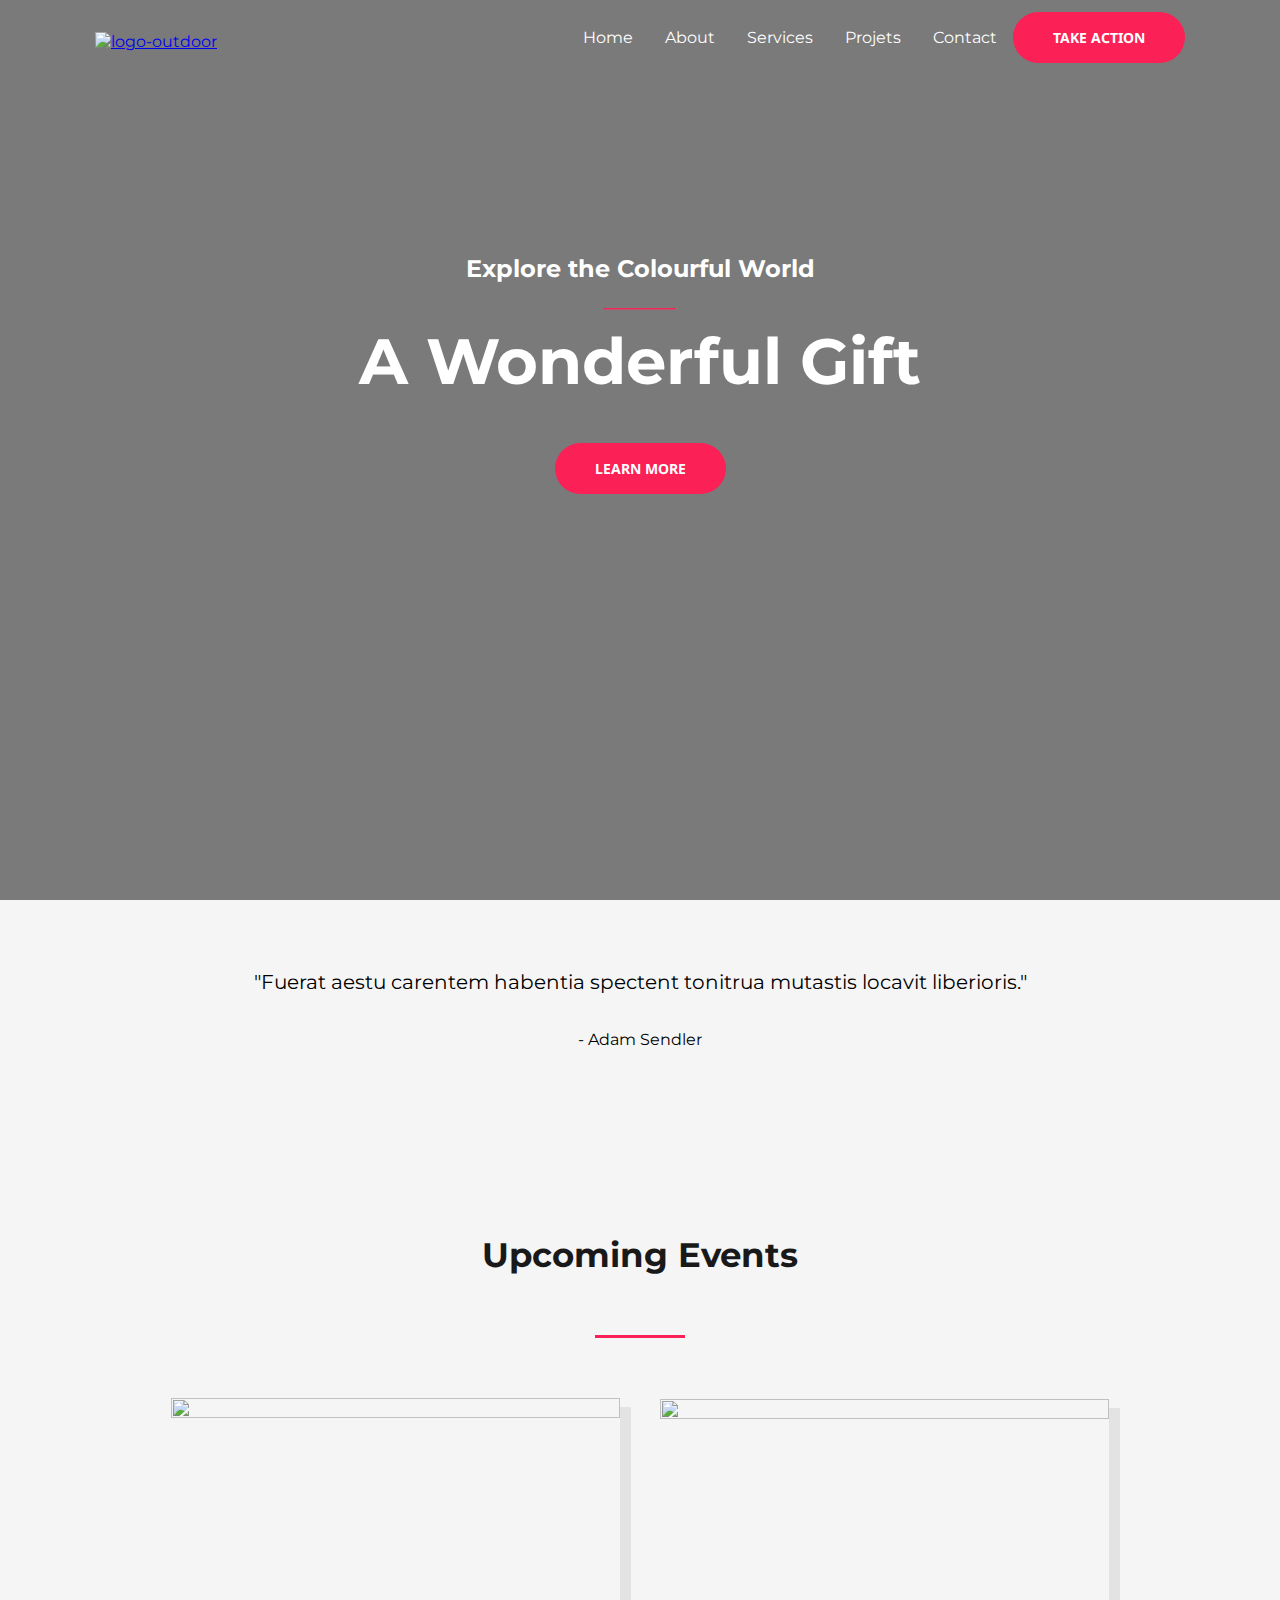
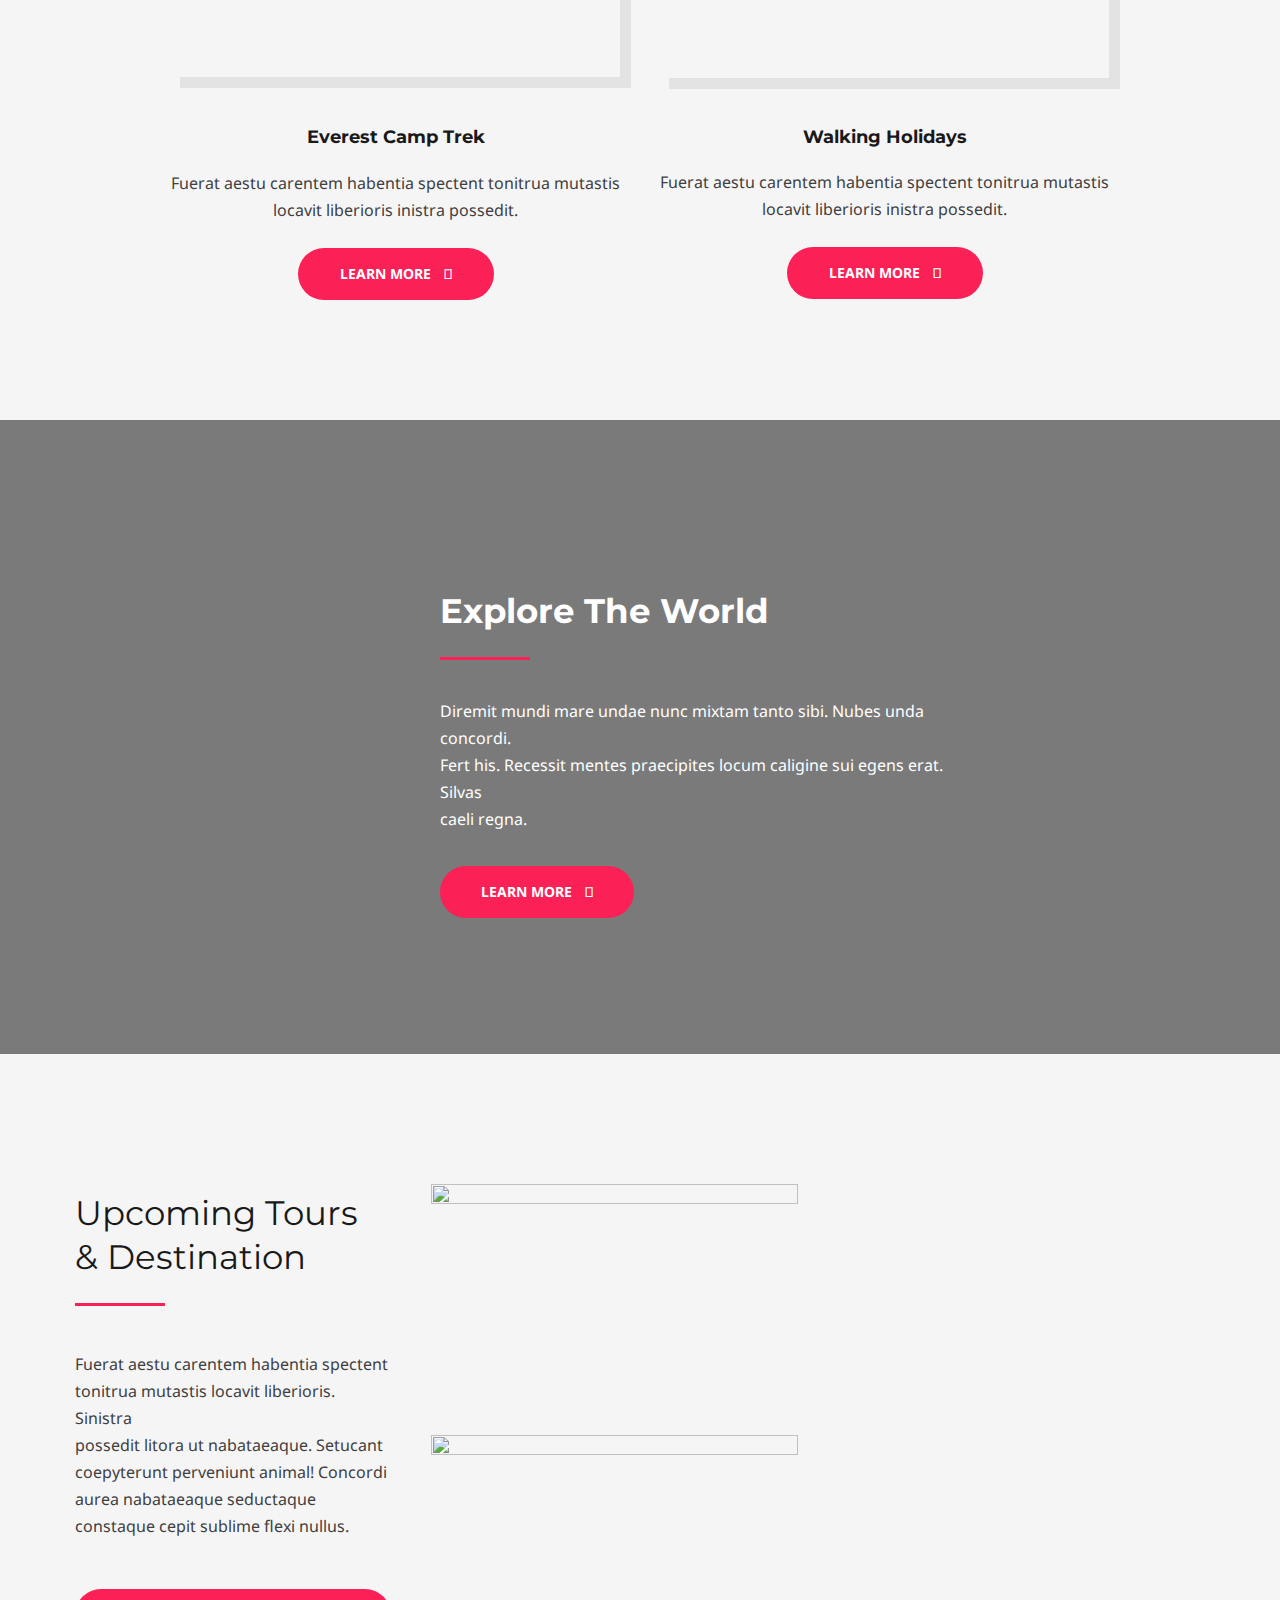
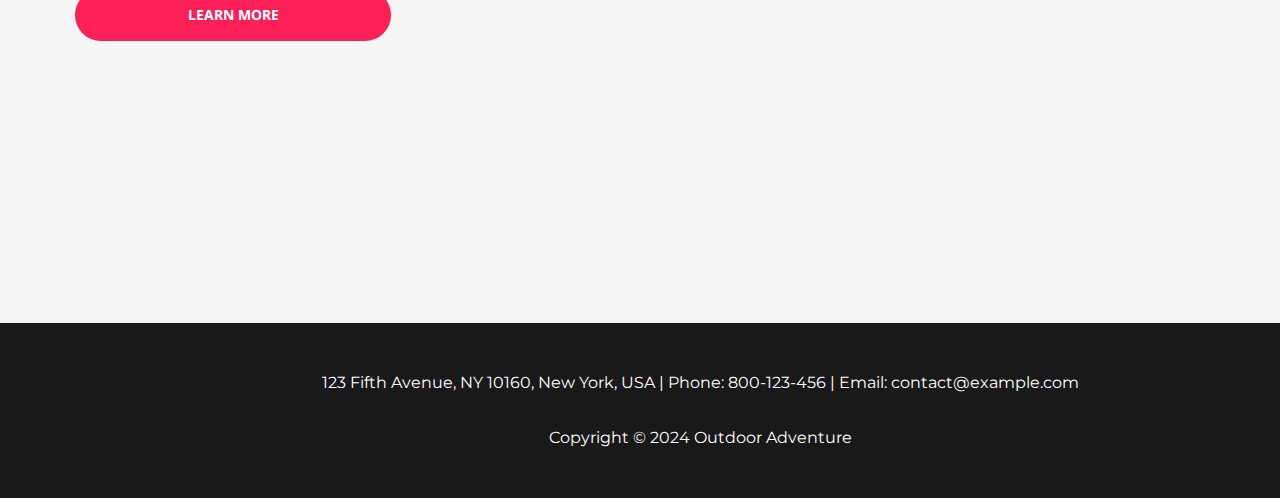
==== index.html @ 153f3382 "first commit" ====
<!DOCTYPE html>
<html lang="en">

<head>
  <meta charset="UTF-8">
  <meta name="viewport" content="width=device-width, initial-scale=1.0">
  <title>Acceuil - Aventure</title>
  <link rel="stylesheet" href="./css/style.css">
  <style>
    @import url('https://fonts.googleapis.com/css2?family=Montserrat:ital,wght@0,100..900;1,100..900&family=Noto+Sans:ital,wght@0,100..900;1,100..900&display=swap');
    @import url('https://fonts.googleapis.com/css2?family=Montserrat:ital,wght@0,100..900;1,100..900&family=Noto+Sans:ital,wght@0,100..900;1,100..900&display=swap');
  </style>
</head>

<body>
  <header>

    <section>
      <div class="container">
        <div class="filtre">
          <!-- <img src="https://websitedemos.net/outdoor-adventure-02/wp-content/uploads/sites/351/2018/11/hero-bg.jpg" alt="" class="background-image"> -->

          <nav>
            <div class="logo"> <a href="http://127.0.0.1:5500/"> <img class="logo"
                  src="https://websitedemos.net/outdoor-adventure-02/wp-content/uploads/sites/351/2020/01/white-logo-150x42.png"
                  alt="logo-outdoor">
              </a>
            </div>
            <div class="logo-2"> <a href="http://127.0.0.1:5500/"> <img class="logo"
              src="./Images/black-logo2x.png"
              alt="logo-outdoor">
          </a>
        </div>
            <div class="Onglets">
              <a href=".//index.html">Home</a>
              <a href=".//about.html">About</a>
              <a href=".//services.html">Services</a>
              <a href=".//projects.html">Projets</a>
              <a href=".//contact.html">Contact</a>
              <button class="submit">TAKE ACTION</button>
              <button class="hamburger"></button>

              <section>
            </div>
          </nav>

          <div class="container-titre">
            <div class="Titre-header">
              <h2>Explore the Colourful World</h2>
              <p class="bordure-h2" style="font-weight: bold;">_________</p>
              <!-- <span class="bordure-h2"></span> -->
              <h1>A Wonderful Gift</h1>
              <button type="button" class="header-button" aria-expanded="false">LEARN MORE</button>
              <!-- <img src="https://websitedemos.net/outdoor-adventure-02/wp-content/uploads/sites/351/2018/11/hero-bg.jpg" alt="" class="background-image"> -->
            </div>
          </div>
        </div>
    </section>
    </div>
    </section>
  </header>


  <main>
    <section class="container-main">
      <div class="container-main1">
        <div class="image-main">
          <img src="https://websitedemos.net/outdoor-adventure-02/wp-content/uploads/sites/351/2018/11/quote-1.png"
            alt="" class="import-image-main">
        </div>
        <div class="container-main1-texte">
          <p style="font-size: 20px; display: flex; justify-content: center; text-align: center ;">"Fuerat aestu
            carentem habentia spectent tonitrua mutastis locavit liberioris."</p>
          <p>- Adam Sendler</p>
        </div>
      </div>

      </div>
    </section>
    <section>
      <!-- <div class="container-main2">
                <div></div>
            </div> -->
    </section>

    <section class="container-main2">

      <h3 class="div-14">Upcoming Events</h3>
      <div class="div-15"></div>
      <div class="div-16">
        <div class="div-17">
          <div class="column">
            <div class="div-18">
              <img loading="lazy"
                srcset="https://cdn.builder.io/api/v1/image/assets/TEMP/4f2843d77ca78775f59f4ae6312150f258b43f9817339cd95b400425deb6564d?apiKey=8e41158a3a044bc19924ee6e2a3ab397&width=100 100w, https://cdn.builder.io/api/v1/image/assets/TEMP/4f2843d77ca78775f59f4ae6312150f258b43f9817339cd95b400425deb6564d?apiKey=8e41158a3a044bc19924ee6e2a3ab397&width=200 200w, https://cdn.builder.io/api/v1/image/assets/TEMP/4f2843d77ca78775f59f4ae6312150f258b43f9817339cd95b400425deb6564d?apiKey=8e41158a3a044bc19924ee6e2a3ab397&width=400 400w, https://cdn.builder.io/api/v1/image/assets/TEMP/4f2843d77ca78775f59f4ae6312150f258b43f9817339cd95b400425deb6564d?apiKey=8e41158a3a044bc19924ee6e2a3ab397&width=800 800w, https://cdn.builder.io/api/v1/image/assets/TEMP/4f2843d77ca78775f59f4ae6312150f258b43f9817339cd95b400425deb6564d?apiKey=8e41158a3a044bc19924ee6e2a3ab397&width=1200 1200w, https://cdn.builder.io/api/v1/image/assets/TEMP/4f2843d77ca78775f59f4ae6312150f258b43f9817339cd95b400425deb6564d?apiKey=8e41158a3a044bc19924ee6e2a3ab397&width=1600 1600w, https://cdn.builder.io/api/v1/image/assets/TEMP/4f2843d77ca78775f59f4ae6312150f258b43f9817339cd95b400425deb6564d?apiKey=8e41158a3a044bc19924ee6e2a3ab397&width=2000 2000w, https://cdn.builder.io/api/v1/image/assets/TEMP/4f2843d77ca78775f59f4ae6312150f258b43f9817339cd95b400425deb6564d?apiKey=8e41158a3a044bc19924ee6e2a3ab397&"
                class="img-3" />
              <div class="div-19">Everest Camp Trek</div>
              <div class="div-20">
                Fuerat aestu carentem habentia spectent tonitrua mutastis
                <br />
                locavit liberioris inistra possedit.
              </div>
              <div class="div-21">
                <div class="div-22">Learn More</div>
                <div class="div-23"></div>
              </div>
            </div>
          </div>
          <div class="column-2">
            <div class="div-24">
              <img loading="lazy"
                srcset="https://cdn.builder.io/api/v1/image/assets/TEMP/18fc2b78eaade2e2144f67fc5600fa51ccc11fc2139ba2c1f7f62139fa84e771?apiKey=8e41158a3a044bc19924ee6e2a3ab397&width=100 100w, https://cdn.builder.io/api/v1/image/assets/TEMP/18fc2b78eaade2e2144f67fc5600fa51ccc11fc2139ba2c1f7f62139fa84e771?apiKey=8e41158a3a044bc19924ee6e2a3ab397&width=200 200w, https://cdn.builder.io/api/v1/image/assets/TEMP/18fc2b78eaade2e2144f67fc5600fa51ccc11fc2139ba2c1f7f62139fa84e771?apiKey=8e41158a3a044bc19924ee6e2a3ab397&width=400 400w, https://cdn.builder.io/api/v1/image/assets/TEMP/18fc2b78eaade2e2144f67fc5600fa51ccc11fc2139ba2c1f7f62139fa84e771?apiKey=8e41158a3a044bc19924ee6e2a3ab397&width=800 800w, https://cdn.builder.io/api/v1/image/assets/TEMP/18fc2b78eaade2e2144f67fc5600fa51ccc11fc2139ba2c1f7f62139fa84e771?apiKey=8e41158a3a044bc19924ee6e2a3ab397&width=1200 1200w, https://cdn.builder.io/api/v1/image/assets/TEMP/18fc2b78eaade2e2144f67fc5600fa51ccc11fc2139ba2c1f7f62139fa84e771?apiKey=8e41158a3a044bc19924ee6e2a3ab397&width=1600 1600w, https://cdn.builder.io/api/v1/image/assets/TEMP/18fc2b78eaade2e2144f67fc5600fa51ccc11fc2139ba2c1f7f62139fa84e771?apiKey=8e41158a3a044bc19924ee6e2a3ab397&width=2000 2000w, https://cdn.builder.io/api/v1/image/assets/TEMP/18fc2b78eaade2e2144f67fc5600fa51ccc11fc2139ba2c1f7f62139fa84e771?apiKey=8e41158a3a044bc19924ee6e2a3ab397&"
                class="img-4" />
              <div class="div-25">Walking Holidays</div>
              <div class="div-26">
                Fuerat aestu carentem habentia spectent tonitrua mutastis
                <br />
                locavit liberioris inistra possedit.
              </div>
              <div class="div-27">
                <div class="div-28">Learn More</div>
                <div class="div-29"></div>
              </div>
            </div>
          </div>
        </div>
      </div>
    </section>
    <div class="div-30">
      <div class="background-image-main">
      <div class="filtre">
      <div class="div-31">
        <div class="div-32">
            <div class="div-33">Explore The World</div>
            <div class="div-34"></div>
            <div class="div-35">
              Diremit mundi mare undae nunc mixtam tanto sibi. Nubes unda concordi.
              <br />
              Fert his. Recessit mentes praecipites locum caligine sui egens erat.
              Silvas
              <br />
              caeli regna.
            </div>
            <div class="div-36">
              <div class="div-37">Learn More</div>
              <div class="div-38"></div>
            </div>
          </div>
        </div>
      </div>
      </div>
    </div>

    <section class="container-main4">
      <div class="div-39">
        <div class="div-40">
          <div class="column-3">
            <div class="div-41">
              <div class="div-42">
                Upcoming Tours
                <br />
                & Destination
              </div>
              <div class="div-43"></div>
              <div class="div-44">
                Fuerat aestu carentem habentia spectent
                <br />
                tonitrua mutastis locavit liberioris. Sinistra
                <br />
                possedit litora ut nabataeaque. Setucant
                <br />
                coepyterunt perveniunt animal! Concordi
                <br />
                aurea nabataeaque seductaque
                <br />
                constaque cepit sublime flexi nullus.
              </div>
              <div class="div-45">Learn More</div>
            </div>
          </div>
          <div class="column-4">
            <div class="div-46">
              <div class="div-47">
                <div class="column">
                  <div class="div-48">
                    <img loading="lazy"
                      srcset="https://websitedemos.net/outdoor-adventure-02/wp-content/uploads/sites/351/2021/02/outdoor-image-01.jpg"
                      class="img-5" />
                    <img loading="lazy"
                      srcset="https://websitedemos.net/outdoor-adventure-02/wp-content/uploads/sites/351/2018/11/image-1.jpg"
                      class="img-6" />
                  </div>
                </div>
                <div class="column-5">
                  <div class="div-49">
                    <img loading="lazy"
                      srcset="https://websitedemos.net/outdoor-adventure-02/wp-content/uploads/sites/351/2018/11/snow-1.jpg"
                      class="img-7" />
                    <img loading="lazy"
                      srcset="https://websitedemos.net/outdoor-adventure-02/wp-content/uploads/sites/351/2021/02/outdoor-image-04.jpg"
                      class="img-8" />
                  </div>
                </div>
              </div>
            </div>
          </div>
        </div>
      </div>
      </div>
    </section>

  </main>
  <footer>
    <div class="footer-div-40">
      <div class="footer-div-41">
        <div class="footer-div-42">
          123 Fifth Avenue, NY 10160, New York, USA | Phone: 800-123-456 | Email:
          contact@example.com
        </div>
        <div class="footer-div-43">Copyright © 2024 Outdoor Adventure</div>
      </div>
    </div>
  </footer>
</body>

</html>
---- css/style.css ----
body {
  margin: 0;
  padding: 0;
  height: 100vh;
  font-family: 'Montserrat';
  background-color: #f5f5f5;
}

body .nav .header {
  background: url();
}

nav {
  display: flex;
  flex-wrap: wrap;
  justify-content: space-around;
  margin-left: 0px;
  margin-right: 0px;
  padding-left: 20px;
  padding-right: 20px;

  /* border-bottom: 5px solid; */
}

nav .logo {
  max-width: 150px;
  height: 42px;
  margin-left: 100px;
  margin-right: 100px;
  margin: 0;
  padding-top: 16px;
  padding-bottom: 16px;
}

nav .Onglets {

  margin-left: 200px;
  display: flex;
    align-items: center;
}

nav .Onglets a {
  text-decoration: none;
  color: white;
  padding-left: 16px;
  padding-right: 16px;
  font-size: 100%
}

nav .submit {
  /* text-transform: uppercase; */
  font-family: "Noto sans", sans-serif;
  background-color: rgb(251, 32, 86);
  border-radius: 30px;
  padding-top: 16px;
  padding-bottom: 16px;
  padding-left: 40px;
  padding-right: 40px;
  font-size: 0.874rem;
  font-family: Noto Sans, sans-serif;
  font-weight: 700;
  border: none;
  transition: all 1s ease-out;
}

nav .submit:hover {
  background-color: rgb(187, 31, 70);
}

body button {
  font-family: "Noto sans", sans-serif;
  color: white;
  font-weight: 400;
  font-size: 16px;
  font-size: 1rem;
  line-height: var(--ast body line-height, 1.7em);
}



header {
  display: flex;
  flex-direction: column;
  align-items: center;
  color: white;
  height: 100%;

}

.container {
  background-image: url(https://websitedemos.net/outdoor-adventure-02/wp-content/uploads/sites/351/2018/11/hero-bg.jpg);
  background-position: center;
  background-size: cover;
  position: absolute;
  left: 0;
  top: 0;
  right: 0;
  bottom: 0;
  width: 100%;
  height: 100%;
  background-attachment: fixed;
}

.filtre {
  background-color: rgba(0, 0, 0, 0.5);
  height: 100%;
}

header .header-button {
  font-family: "Noto sans", sans-serif;
  background-color: rgb(251, 32, 86);
  border-radius: 30px;
  padding-top: 16px;
  padding-bottom: 16px;
  padding-left: 40px;
  padding-right: 40px;
  font-size: 0.874rem;
  font-family: Noto Sans, sans-serif;
  font-weight: 700;
  border: none;
  transition: all 1s ease-out;
}

header .header-button:hover {
  background-color: rgb(187, 31, 70);
}

/* .background-image {
    background-position: center ;
    background-size: cover;
    position: absolute;
    left: 0;
    top: 0;
    right: 0;
    bottom: 0;
    width: 100%;
    background-attachment: fixed;
    z-index: -1;
    -webkit-filter: brightness(50%); */

.Titre-header {
  margin-left: 375px;
  margin-right: 375px;
  ;
  padding-top: 180px;
  padding-bottom: 270px;
  display: flex;
  flex-direction: column;
  justify-content: space-around;
  align-items: center;

}

.Titre-header h2 {
  font-size: 1.5rem;
  margin: 0;
  /* padding-bottom: 20px; */
  /* border-bottom: 2px solid rgb(251, 32, 86); */
  text-align: center;
}

.Titre-header .bordure-h2 {
  padding: 10px;
  color: rgb(251, 32, 86);
  ;
  margin-top: 0;
  margin-bottom: 0;
  margin-left: 358.797;
  margin-right: 358.797;
}

h3 {
    color: #191919;
    text-align: center;
    margin-top: 118px;
    font: 700 34px/130% Montserrat, sans-serif;
  }

header h1 {
  display: flex;
  font-size: 4rem;
  margin-top: 0;
  white-space: nowrap;
}

header .header-button {
  display: flex;
  flex-direction: column;
  justify-content: center;
  align-items: center;
  right: 48px;
  border-radius: 30px;
  padding-top: 16px;
  padding-bottom: 16px;
  padding-left: 40px;
  padding-right: 40px;
  font-size: 0.874rem;
}

.container-main {
  margin-left: 150px;
  margin-right: 150px;
  padding-top: 50px;
  padding-bottom: 50px;
  display: flex;
  justify-content: space-between;
  align-items: center;
}

.image-main {
  max-width: 60%;
  max-height: 30% ;
  display: flex;
  align-items: center;
  justify-content: flex-start;
  /* margin-right: 50px; */
}
.import-image-main {
  max-width: 50%;
  max-height: 50%;
}

.container-main1 {
  width: 100%;
  background-color: #f5f5f5;
  display: flex;
  align-items: center;
  justify-content: center;
}

.container-main1-texte {
  display: flex;
  align-items: center;
  justify-content: center;
  flex-direction: column;
  height: 70%;
}

.div {
  display: flex;
  flex-direction: column;
  align-items: center;
  padding: 0 20px;
}

.div-2 {
  display: flex;
  flex-direction: column;
  overflow: hidden;
  align-self: stretch;
  position: relative;
  display: flex;
  min-height: 830px;
  width: 100%;
  color: #fff;
  font-weight: 700;
  text-align: center;
  justify-content: center;
}


.img {
  position: absolute;
  inset: 0;
  height: 100%;
  width: 100%;
  object-fit: cover;
  object-position: center;
}

.div-3 {
  position: relative;
  background-color: #191919;
  display: flex;
  width: 100%;
  align-items: center;
  justify-content: center;
  padding: 80px 60px;
}


.div-4 {
  display: flex;
  width: 563px;
  max-width: 100%;
  flex-direction: column;
  align-items: center;
  margin: 190px 0 144px;
}

    .div-4 {
      margin: 40px 0;
    } 
.div-5 {
  font: 24px/130% Montserrat, sans-serif;
}

.div-6 {
  border-color: rgba(251, 32, 86, 1);
  border-style: solid;
  border-top-width: 2px;
  margin-top: 38px;
  width: 62px;
  height: 2px;
}

.div-7 {
  align-self: stretch;
  margin-top: 57px;
  font: 64px/140% Montserrat, sans-serif;
}


.div-8 {
  justify-content: center;
  border-radius: 30px;
  background-color: #fb2056;
  margin-top: 61px;
  text-transform: uppercase;
  padding: 19px 42px;
  font: 14px/100% Noto Sans, sans-serif;
}


.div-9 {
  justify-content: center;
  align-items: center;
  background-color: #f5f5f5;
  align-self: stretch;
  display: flex;
  width: 100%;
  font-weight: 400;
  text-align: center;
  padding: 51px 60px;
}

.div-10 {
  display: flex;
  width: 916px;
  max-width: 100%;
  gap: 20px;
  justify-content: space-between;
}


.img-2 {
  aspect-ratio: 1.3;
  object-fit: auto;
  object-position: center;
  width: 94px;
}

.div-11 {
  display: flex;
  flex-direction: column;
  margin: auto 0;
}

.div-12 {
  color: #404040;
  font: 21px/131% Noto Sans, sans-serif;
}


.div-13 {
  color: #191919;
  align-self: center;
  margin-top: 26px;
  font: 16px/150% Noto Sans, sans-serif;
}

.div-14 {
  color: #191919;
  text-align: center;
  margin-top: 118px;
  font: 700 34px/130% Montserrat, sans-serif;
}


.container-main2 {
  display: flex;
  justify-content: center;
  align-items: center;
  flex-direction: column;
}

.div-15 {
  border-color: rgba(251, 32, 86, 1);
  /* border-style: solid; */
  border-top-width: 1px;
  background-color: rgba(251, 32, 86, 1);
  ;
  margin-top: 24px;
  width: 90px;
  height: 3px;
}

.div-16 {
  margin-top: 60px;
  width: 1036px;
  max-width: 100%;
  display: flex;
  justify-content: center;
  align-items: center;
}


.div-17 {
  gap: 20px;
  display: flex;
  justify-content: center;
  align-items: center;
}


.column {
  display: flex;
  flex-direction: column;
  line-height: normal;
  width: 50%;
  margin-left: 0px;
}


.div-18 {
  display: flex;
  flex-grow: 1;
  flex-direction: column;
  align-items: center;
  text-align: center;
}

.img-3 {
  aspect-ratio: 1.61;
  object-fit: auto;
  object-position: center;
  width: 100%;
  box-shadow: 10px 10px 0px 1px rgba(0, 0, 0, 0.07);
  filter: blur(0px);
  align-self: stretch;
}
.div-19 {
  color: #191919;
  margin-top: 50px;
  font: 700 18px/120% Montserrat, sans-serif;
}


.div-20 {
  color: #404040;
  margin-top: 21px;
  font: 400 16px/27px Noto Sans, sans-serif;
}

.div-21 {
  justify-content: center;
  border-radius: 30px;
  background-color: #fb2056;
  display: flex;
  margin-top: 24px;
  gap: 13px;
  font-size: 14px;
  color: #fff;
  text-transform: uppercase;
  line-height: 100%;
  padding: 19px 42px;
}


.div-22 {
  font-family: Noto Sans, sans-serif;
  font-weight: 700;
}

.div-23 {
  font-family: Font Awesome 5 Free, -apple-system, Roboto, Helvetica,
    sans-serif;
  font-weight: 900;
  margin: auto 0;
}

.column-2 {
  display: flex;
  flex-direction: column;
  line-height: normal;
  width: 50%;
  margin-left: 20px;
}


.div-24 {
  display: flex;
  flex-grow: 1;
  flex-direction: column;
  align-items: center;
  text-align: center;
}

.img-4 {
  aspect-ratio: 1.61;
  object-fit: auto;
  object-position: center;
  width: 100%;
  box-shadow: 10px 10px 0px 1px rgba(0, 0, 0, 0.07);
  filter: blur(0px);
  align-self: stretch;
}

.div-25 {
  color: #191919;
  margin-top: 49px;
  font: 700 18px/120% Montserrat, sans-serif;
}

.div-26 {
  color: #404040;
  margin-top: 21px;
  font: 400 16px/27px Noto Sans, sans-serif;
}

.div-27 {
  justify-content: center;
  border-radius: 30px;
  background-color: #fb2056;
  display: flex;
  margin-top: 24px;
  gap: 13px;
  font-size: 14px;
  color: #fff;
  text-transform: uppercase;
  line-height: 100%;
  padding: 19px 42px;
}

.div-28 {
  font-family: Noto Sans, sans-serif;
  font-weight: 700;
}

.div-29 {
  font-family: Font Awesome 5 Free, -apple-system, Roboto, Helvetica,
    sans-serif;
  font-weight: 900;
  margin: auto 0;
}

.div-30 {
  flex-direction: column;
  overflow: hidden;
  align-self: stretch;
  position: relative;
  display: flex;
  min-height: 597px;
  margin-top: 120px;
  width: 100%;
  color: #fff;
  justify-content: center;
}

.div-31 {
  
  display: flex;
  width: 100%;
  flex-direction: column;
  align-items: end;
  justify-content: center;
  padding: 80px 60px;
}
.background-image-main {
  position: relative;
  background-image: url(https://websitedemos.net/outdoor-adventure-02/wp-content/uploads/sites/351/2020/01/section-bg-img.jpg);
  background-attachment: fixed;
  background-repeat: no-repeat;
}

.div-32 {
  display: flex;
  width: 522px;
  max-width: 100%;
  flex-direction: column;
  margin: 89px 378px 56px 0;
  
}
.div-33 {
  font: 700 34px/130% Montserrat, sans-serif;
}

.div-34 {
  border-color: rgba(251, 32, 86, 1);
  border-top-width: 1px;
  background-color: rgba(251, 32, 86, 1);
  ;
  margin-top: 24px;
  width: 90px;
  height: 3px;
}

.div-35 {
  margin-top: 38px;
  font: 400 16px/27px Noto Sans, sans-serif;
}
.div-36 {
  justify-content: center;
  border-radius: 30px;
  background-color: #fb2056;
  align-self: start;
  display: flex;
  margin-top: 33px;
  gap: 13px;
  font-size: 14px;
  text-align: center;
  text-transform: uppercase;
  line-height: 100%;
  padding: 19px 41px;
}

.div-37 {
  font-family: Noto Sans, sans-serif;
  font-weight: 700;
}

.div-38 {
  font-family: Font Awesome 5 Free, -apple-system, Roboto, Helvetica,
    sans-serif;
  font-weight: 900;
  margin: auto 0;
}

.container-main4 {
  display: flex;
  justify-content: center;
  align-items: center;
  flex-direction: column;
}

.div-39 {
  margin-top: 130px;
  width: 1130px;
  max-width: 100%;
}
.div-40 {
  gap: 20px;
  display: flex;
}
.column-3 {
  display: flex;
  flex-direction: column;
  line-height: normal;
  width: 29%;
  margin-left: 0px;
}


.div-41 {
  display: flex;
  margin-top: 7px;
  flex-direction: column;
  font-weight: 700;
}

.div-42 {
  color: #191919;
  font: 34px/44px Montserrat, sans-serif;
}

.div-43 {
  border-color: rgba(251, 32, 86, 1);
  /* border-style: solid; */
  border-top-width: 1px;
  background-color: rgba(251, 32, 86, 1);
  ;
  margin-top: 24px;
  width: 90px;
  height: 3px;
}

.div-44 {
  color: #404040;
  margin-top: 45px;
  font: 400 16px/27px Noto Sans, sans-serif;
}

.div-45 {
  justify-content: center;
  border-radius: 30px;
  background-color: #fb2056;
  margin-top: 49px;
  color: #fff;
  text-align: center;
  text-transform: uppercase;
  padding: 19px 41px;
  font: 14px/100% Noto Sans, sans-serif;
  font-weight: bold;
}



.column-4 {
  display: flex;
  flex-direction: column;
  line-height: normal;
  width: 71%;
  margin-left: 20px;
}


.div-46 {
  flex-grow: 1;
}



.div-47 {
  gap: 20px;
  display: flex;
}



.div-48 {
  display: flex;
  flex-grow: 1;
  flex-direction: column;
}



.img-5 {
  aspect-ratio: 1.59;
  object-fit: auto;
  object-position: center;
  width: 100%;
  filter: blur(0px);
}

.img-6 {
  aspect-ratio: 0.98;
  object-fit: auto;
  object-position: center;
  width: 100%;
  filter: blur(0px);
  margin-top: 20px;
}

.column-5 {
  display: flex;
  flex-direction: column;
  line-height: normal;
  width: 50%;
  margin-left: 20px;
}



.div-49 {
  display: flex;
  flex-direction: column;
}



.img-7 {
  object-fit: auto;
  object-position: center;
  width: 100%;
  filter: blur(0px);
}

.img-8 {
  object-fit: auto;
  object-position: center;
  width: 100%;
  filter: blur(0px);
  margin-top: 20px;
}

.footer-div-42 {
  margin-bottom: 28px;
}

.footer-div-40 {
  justify-content: center;
  align-items: center;
  background-color: #191919;
  display: flex;
  margin-top: 114px;
  width: 100%;
  font-size: 16px;
  color: #fff;
  font-weight: 400;
  text-align: center;
  line-height: 170%;
  padding: 46px 60px;
}

.footer-div-42 {
  margin-bottom: 28px;
}

@media (max-width:768px) {
  nav {
    width: 100%;
    display: flex;
    align-items: center;
    justify-content: center;
    flex-direction: row;
    background-color: white;
    padding: 0;
  }
}
@media (max-width:768px) {
  nav .logo-2 {
    width: 60%;
    height: 60%;
    padding: 20px;
    justify-content: flex-start;
    align-items: center;
  }
}
@media (max-width:768px) {
  nav .Onglets, .logo {
    display: none;
  }
}
@media (min-width:768px) {
  .logo-2, .hamburger {
    display: none;
  }
}
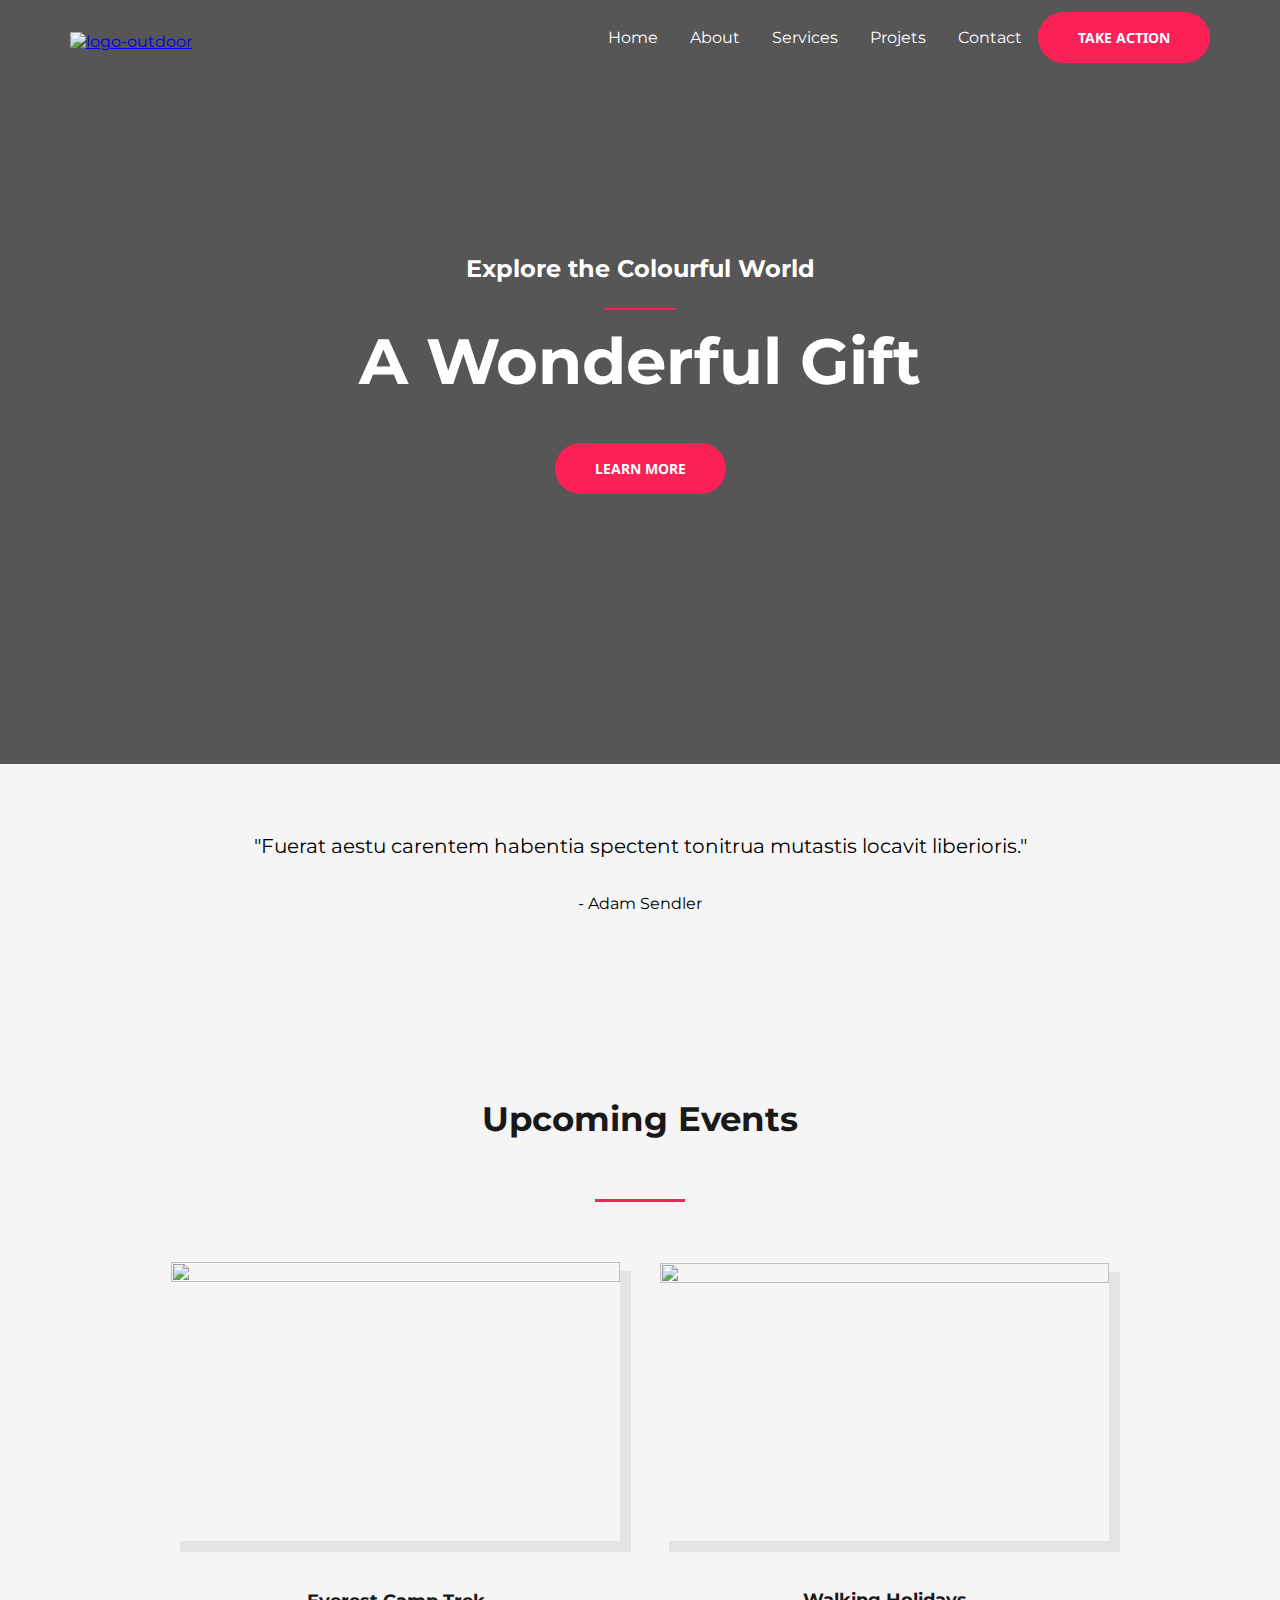
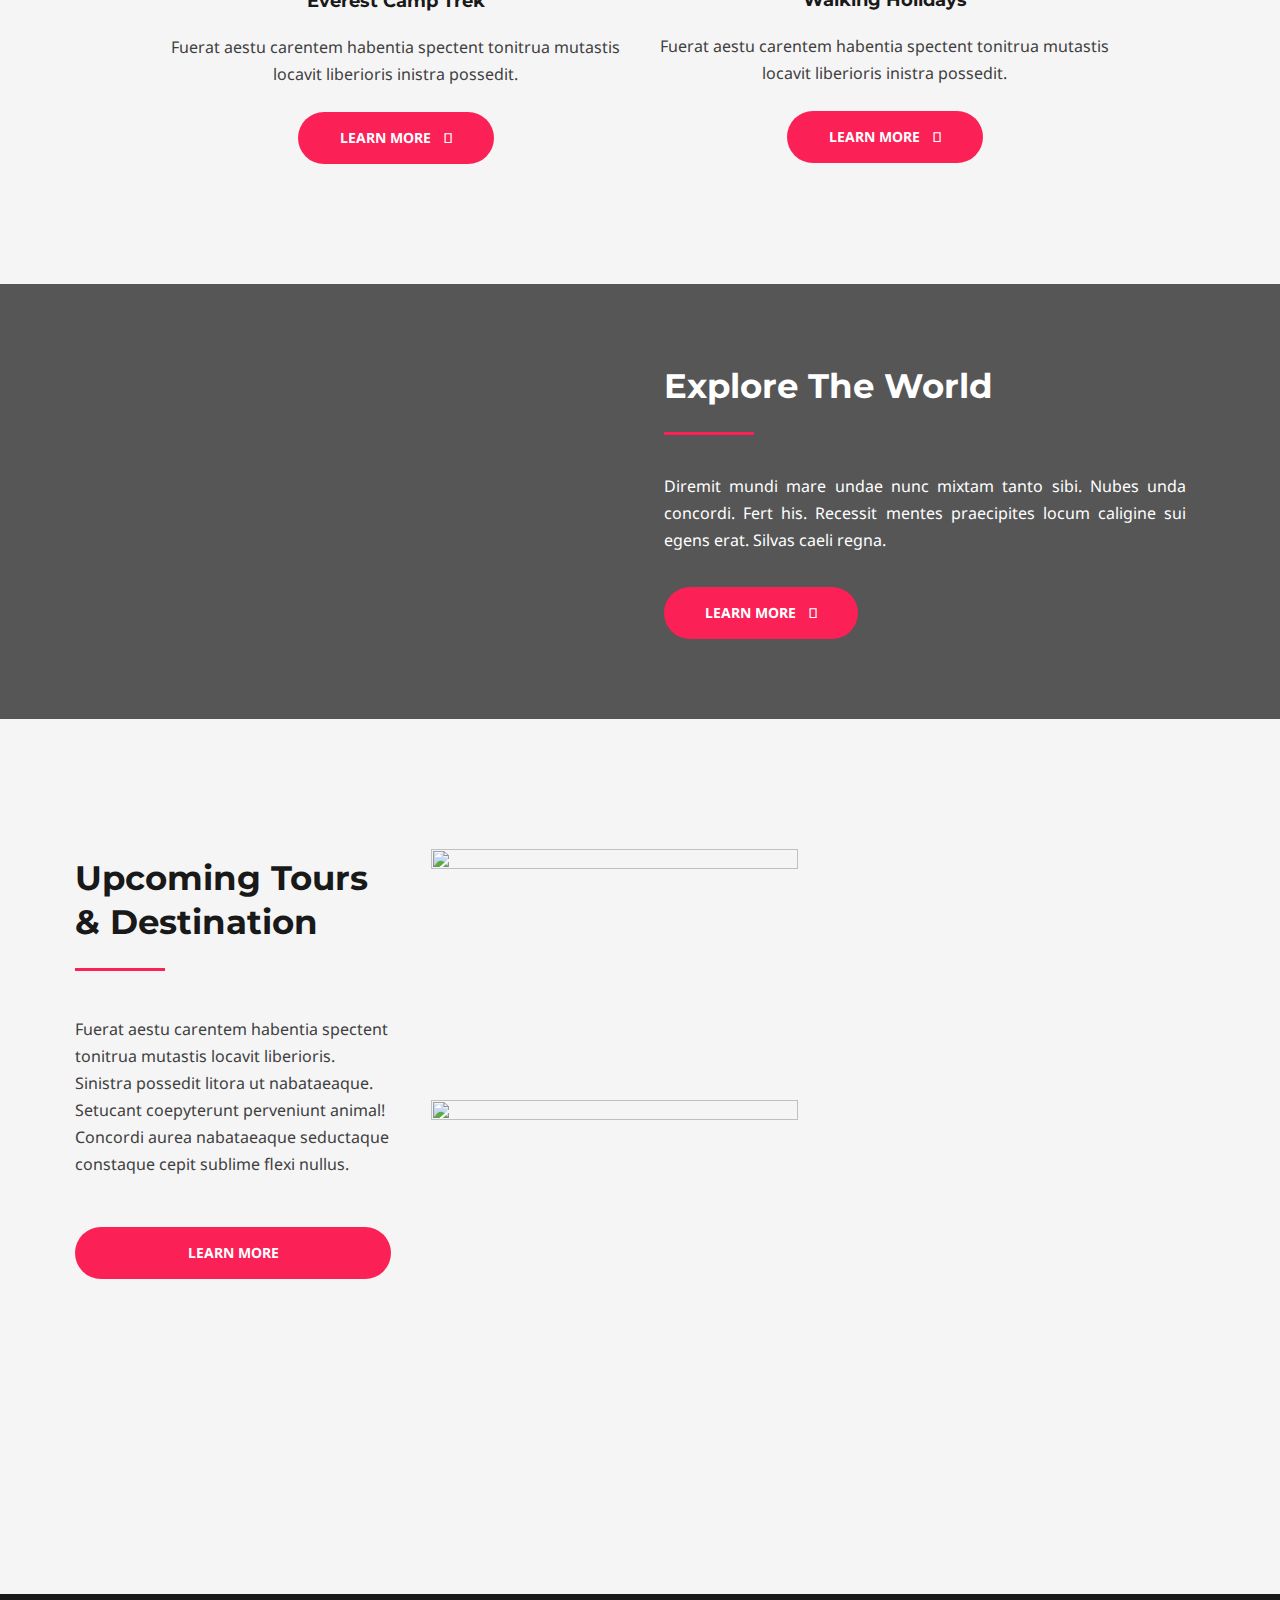
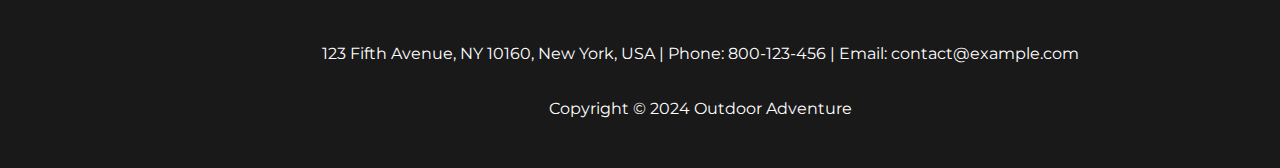
==== commit 5f6ce00a: "V2" ====
--- a/index.html
+++ b/index.html
@@ -15,9 +15,9 @@
 <body>
   <header>
 
-    <section>
-      <div class="container">
-        <div class="filtre">
+    <div class="container">
+      <div class="filtre">
+        <section>
           <!-- <img src="https://websitedemos.net/outdoor-adventure-02/wp-content/uploads/sites/351/2018/11/hero-bg.jpg" alt="" class="background-image"> -->
 
           <nav>
@@ -26,11 +26,10 @@
                   alt="logo-outdoor">
               </a>
             </div>
-            <div class="logo-2"> <a href="http://127.0.0.1:5500/"> <img class="logo"
-              src="./Images/black-logo2x.png"
-              alt="logo-outdoor">
-          </a>
-        </div>
+            <div class="container-logo-2"> <a href="http://127.0.0.1:5500/"> <img class="logo-2"
+                  src="./Images/black-logo2x.png" alt="logo-outdoor">
+              </a>
+            </div>
             <div class="Onglets">
               <a href=".//index.html">Home</a>
               <a href=".//about.html">About</a>
@@ -38,24 +37,27 @@
               <a href=".//projects.html">Projets</a>
               <a href=".//contact.html">Contact</a>
               <button class="submit">TAKE ACTION</button>
-              <button class="hamburger"></button>
 
               <section>
             </div>
+            <button class="hamburger">
+              <div>&#9776</div>
+            </button>
           </nav>
-
-          <div class="container-titre">
+          <section class="container-repository">
             <div class="Titre-header">
-              <h2>Explore the Colourful World</h2>
-              <p class="bordure-h2" style="font-weight: bold;">_________</p>
-              <!-- <span class="bordure-h2"></span> -->
-              <h1>A Wonderful Gift</h1>
-              <button type="button" class="header-button" aria-expanded="false">LEARN MORE</button>
-              <!-- <img src="https://websitedemos.net/outdoor-adventure-02/wp-content/uploads/sites/351/2018/11/hero-bg.jpg" alt="" class="background-image"> -->
-            </div>
-          </div>
-        </div>
-    </section>
+              <div class="container-titre">
+                <h2>Explore the Colourful World</h2>
+                <p class="bordure-h2" style="font-weight: bold;">_________</p>
+                <!-- <span class="bordure-h2"></span> -->
+                <h1>A Wonderful Gift</h1>
+                <button type="button" class="header-button" aria-expanded="false">LEARN MORE</button>
+                <!-- <img src="https://websitedemos.net/outdoor-adventure-02/wp-content/uploads/sites/351/2018/11/hero-bg.jpg" alt="" class="background-image"> -->
+              </div>
+            </div>
+          </section>
+      </div>
+      </section>
     </div>
     </section>
   </header>
@@ -69,9 +71,9 @@
             alt="" class="import-image-main">
         </div>
         <div class="container-main1-texte">
-          <p style="font-size: 20px; display: flex; justify-content: center; text-align: center ;">"Fuerat aestu
+          <p class="main1-text1" >"Fuerat aestu
             carentem habentia spectent tonitrua mutastis locavit liberioris."</p>
-          <p>- Adam Sendler</p>
+          <p class="main1-text2">- Adam Sendler</p>
         </div>
       </div>
 
@@ -92,7 +94,7 @@
           <div class="column">
             <div class="div-18">
               <img loading="lazy"
-                srcset="https://cdn.builder.io/api/v1/image/assets/TEMP/4f2843d77ca78775f59f4ae6312150f258b43f9817339cd95b400425deb6564d?apiKey=8e41158a3a044bc19924ee6e2a3ab397&width=100 100w, https://cdn.builder.io/api/v1/image/assets/TEMP/4f2843d77ca78775f59f4ae6312150f258b43f9817339cd95b400425deb6564d?apiKey=8e41158a3a044bc19924ee6e2a3ab397&width=200 200w, https://cdn.builder.io/api/v1/image/assets/TEMP/4f2843d77ca78775f59f4ae6312150f258b43f9817339cd95b400425deb6564d?apiKey=8e41158a3a044bc19924ee6e2a3ab397&width=400 400w, https://cdn.builder.io/api/v1/image/assets/TEMP/4f2843d77ca78775f59f4ae6312150f258b43f9817339cd95b400425deb6564d?apiKey=8e41158a3a044bc19924ee6e2a3ab397&width=800 800w, https://cdn.builder.io/api/v1/image/assets/TEMP/4f2843d77ca78775f59f4ae6312150f258b43f9817339cd95b400425deb6564d?apiKey=8e41158a3a044bc19924ee6e2a3ab397&width=1200 1200w, https://cdn.builder.io/api/v1/image/assets/TEMP/4f2843d77ca78775f59f4ae6312150f258b43f9817339cd95b400425deb6564d?apiKey=8e41158a3a044bc19924ee6e2a3ab397&width=1600 1600w, https://cdn.builder.io/api/v1/image/assets/TEMP/4f2843d77ca78775f59f4ae6312150f258b43f9817339cd95b400425deb6564d?apiKey=8e41158a3a044bc19924ee6e2a3ab397&width=2000 2000w, https://cdn.builder.io/api/v1/image/assets/TEMP/4f2843d77ca78775f59f4ae6312150f258b43f9817339cd95b400425deb6564d?apiKey=8e41158a3a044bc19924ee6e2a3ab397&"
+                srcset="https://websitedemos.net/outdoor-adventure-02/wp-content/uploads/sites/351/2020/01/hiking-v1.jpg"
                 class="img-3" />
               <div class="div-19">Everest Camp Trek</div>
               <div class="div-20">
@@ -109,7 +111,7 @@
           <div class="column-2">
             <div class="div-24">
               <img loading="lazy"
-                srcset="https://cdn.builder.io/api/v1/image/assets/TEMP/18fc2b78eaade2e2144f67fc5600fa51ccc11fc2139ba2c1f7f62139fa84e771?apiKey=8e41158a3a044bc19924ee6e2a3ab397&width=100 100w, https://cdn.builder.io/api/v1/image/assets/TEMP/18fc2b78eaade2e2144f67fc5600fa51ccc11fc2139ba2c1f7f62139fa84e771?apiKey=8e41158a3a044bc19924ee6e2a3ab397&width=200 200w, https://cdn.builder.io/api/v1/image/assets/TEMP/18fc2b78eaade2e2144f67fc5600fa51ccc11fc2139ba2c1f7f62139fa84e771?apiKey=8e41158a3a044bc19924ee6e2a3ab397&width=400 400w, https://cdn.builder.io/api/v1/image/assets/TEMP/18fc2b78eaade2e2144f67fc5600fa51ccc11fc2139ba2c1f7f62139fa84e771?apiKey=8e41158a3a044bc19924ee6e2a3ab397&width=800 800w, https://cdn.builder.io/api/v1/image/assets/TEMP/18fc2b78eaade2e2144f67fc5600fa51ccc11fc2139ba2c1f7f62139fa84e771?apiKey=8e41158a3a044bc19924ee6e2a3ab397&width=1200 1200w, https://cdn.builder.io/api/v1/image/assets/TEMP/18fc2b78eaade2e2144f67fc5600fa51ccc11fc2139ba2c1f7f62139fa84e771?apiKey=8e41158a3a044bc19924ee6e2a3ab397&width=1600 1600w, https://cdn.builder.io/api/v1/image/assets/TEMP/18fc2b78eaade2e2144f67fc5600fa51ccc11fc2139ba2c1f7f62139fa84e771?apiKey=8e41158a3a044bc19924ee6e2a3ab397&width=2000 2000w, https://cdn.builder.io/api/v1/image/assets/TEMP/18fc2b78eaade2e2144f67fc5600fa51ccc11fc2139ba2c1f7f62139fa84e771?apiKey=8e41158a3a044bc19924ee6e2a3ab397&"
+                srcset="https://websitedemos.net/outdoor-adventure-02/wp-content/uploads/sites/351/2020/01/walking-v1.jpg"
                 class="img-4" />
               <div class="div-25">Walking Holidays</div>
               <div class="div-26">
@@ -126,30 +128,30 @@
         </div>
       </div>
     </section>
+    <section class="container-main3">
     <div class="div-30">
       <div class="background-image-main">
-      <div class="filtre">
-      <div class="div-31">
-        <div class="div-32">
-            <div class="div-33">Explore The World</div>
-            <div class="div-34"></div>
-            <div class="div-35">
-              Diremit mundi mare undae nunc mixtam tanto sibi. Nubes unda concordi.
-              <br />
-              Fert his. Recessit mentes praecipites locum caligine sui egens erat.
-              Silvas
-              <br />
-              caeli regna.
-            </div>
-            <div class="div-36">
-              <div class="div-37">Learn More</div>
-              <div class="div-38"></div>
-            </div>
-          </div>
-        </div>
-      </div>
+        <div class="filtre">
+          <div class="div-31">
+            <div class="div-32">
+              <div class="div-33">Explore The World</div>
+              <div class="div-34"></div>
+              <div class="div-35">
+                Diremit mundi mare undae nunc mixtam tanto sibi. Nubes unda concordi.
+                Fert his. Recessit mentes praecipites locum caligine sui egens erat.
+                Silvas
+                caeli regna.
+              </div>
+              <div class="div-36">
+                <div class="div-37">Learn More</div>
+                <div class="div-38"></div>
+              </div>
+            </div>
+          </div>
+        </div>
       </div>
     </div>
+  </section>
 
     <section class="container-main4">
       <div class="div-39">
@@ -164,13 +166,9 @@
               <div class="div-43"></div>
               <div class="div-44">
                 Fuerat aestu carentem habentia spectent
-                <br />
                 tonitrua mutastis locavit liberioris. Sinistra
-                <br />
                 possedit litora ut nabataeaque. Setucant
-                <br />
                 coepyterunt perveniunt animal! Concordi
-                <br />
                 aurea nabataeaque seductaque
                 <br />
                 constaque cepit sublime flexi nullus.
--- a/css/style.css
+++ b/css/style.css
@@ -83,7 +83,7 @@
   flex-direction: column;
   align-items: center;
   color: white;
-  height: 100%;
+  /* height: 100%; */
 
 }
 
@@ -91,7 +91,7 @@
   background-image: url(https://websitedemos.net/outdoor-adventure-02/wp-content/uploads/sites/351/2018/11/hero-bg.jpg);
   background-position: center;
   background-size: cover;
-  position: absolute;
+  position: relative;
   left: 0;
   top: 0;
   right: 0;
@@ -102,7 +102,7 @@
 }
 
 .filtre {
-  background-color: rgba(0, 0, 0, 0.5);
+  background-color: rgba(0, 0, 0, 0.651);
   height: 100%;
 }
 
@@ -543,14 +543,19 @@
   font-weight: 900;
   margin: auto 0;
 }
+.container-main3 {
+  display: flex;
+  margin: 0;
+  padding: 0;
+  width: 100%;
+  height: 100%;
+}
 
 .div-30 {
   flex-direction: column;
-  overflow: hidden;
   align-self: stretch;
   position: relative;
   display: flex;
-  min-height: 597px;
   margin-top: 120px;
   width: 100%;
   color: #fff;
@@ -562,9 +567,10 @@
   display: flex;
   width: 100%;
   flex-direction: column;
-  align-items: end;
-  justify-content: center;
-  padding: 80px 60px;
+  align-items: center;
+  justify-content: center;
+  padding-top: 80px;
+  padding-bottom: 80px;
 }
 .background-image-main {
   position: relative;
@@ -578,7 +584,7 @@
   width: 522px;
   max-width: 100%;
   flex-direction: column;
-  margin: 89px 378px 56px 0;
+  padding-left: 570px;
   
 }
 .div-33 {
@@ -598,6 +604,7 @@
 .div-35 {
   margin-top: 38px;
   font: 400 16px/27px Noto Sans, sans-serif;
+  text-align: justify;
 }
 .div-36 {
   justify-content: center;
@@ -641,6 +648,8 @@
 .div-40 {
   gap: 20px;
   display: flex;
+  padding-bottom: 120px;
+  align-items: flex-start;
 }
 .column-3 {
   display: flex;
@@ -661,6 +670,8 @@
 .div-42 {
   color: #191919;
   font: 34px/44px Montserrat, sans-serif;
+  font-weight: bold;
+  text-align: justify;
 }
 
 .div-43 {
@@ -678,6 +689,7 @@
   color: #404040;
   margin-top: 45px;
   font: 400 16px/27px Noto Sans, sans-serif;
+  /* text-align: justify; */
 }
 
 .div-45 {
@@ -783,7 +795,7 @@
   align-items: center;
   background-color: #191919;
   display: flex;
-  margin-top: 114px;
+  /* margin-top: 114px; */
   width: 100%;
   font-size: 16px;
   color: #fff;
@@ -792,38 +804,411 @@
   line-height: 170%;
   padding: 46px 60px;
 }
+.main1-text1 {
+  font-size: 20px; display: flex; justify-content: center; text-align: center ;
+}
 
 .footer-div-42 {
   margin-bottom: 28px;
 }
 
-@media (max-width:768px) {
+.hamburger {
+  /* border: 1px solid black; */
+  border: none;
+  width: 35px;
+  height: 35px;
+  margin-right: 20px;
+  background-color: #fb2056;
+}
+
+@media (max-width:769px) {
   nav {
     width: 100%;
     display: flex;
     align-items: center;
-    justify-content: center;
+    justify-content: space-between;
     flex-direction: row;
     background-color: white;
     padding: 0;
   }
 }
-@media (max-width:768px) {
+@media (max-width:920px) {
   nav .logo-2 {
-    width: 60%;
-    height: 60%;
+    width: 100%;
+    height: 100%;
     padding: 20px;
     justify-content: flex-start;
     align-items: center;
   }
 }
-@media (max-width:768px) {
+@media (max-width:920px) {
+  nav .container-logo-2 {
+    width: 15%;
+    height: 15%;
+    justify-content: flex-start;
+    align-items: center;
+  }
+}
+@media (max-width:769px) {
   nav .Onglets, .logo {
     display: none;
   }
-}
-@media (min-width:768px) {
+  
+}
+@media (min-width:769px) {
   .logo-2, .hamburger {
     display: none;
   }
+}
+@media (max-width:769px) {
+  .container-repository {
+    justify-content: center;
+    align-items: center;
+    width: 100%;
+    height: 60%;
+    align-items: center;
+    justify-content: center;
+    flex-wrap: wrap;
+  }
+}
+.container-titre {
+  display: flex;
+  justify-content: center;
+  align-items: center;
+  flex-direction: column;
+  width: 100%;
+  height: 100%;
+}
+@media (max-width:768px) {
+  .Titre-header {
+    margin: 0;
+    padding-top: 120px;
+    padding-bottom: 100px;
+  }
+}
+@media (max-width:768px) {
+  .bordure-h2 {
+    padding: 20px;
+  }
+}
+@media (max-width:768px) {
+  .Titre-header h2 {
+    font-size: 20px;
+  }
+}
+@media (max-width:768px) {
+  .Titre-header h1 {
+    font-size: 44px;
+  }
+}
+@media (max-width:768px) {
+  .container-main1 {
+    margin: 0;
+    padding-left: 30px;
+    padding-right: 30px;
+    flex-direction: column;
+  }
+}
+@media (max-width:768px) {
+  .image-main {
+    justify-content: center;
+    align-items: center;
+  }
+}
+@media (max-width:768px) {
+  .div-14 {
+    margin: 0;
+    padding-top: 75px;
+  }
+}
+@media (max-width:768px) {
+  .div-15 {
+    margin-top: 20px;
+  }
+}
+@media (max-width:768px) {
+  .div-25, .div-19 {
+    font-size: 16px;
+    margin-top: 20px
+  }
+}
+@media (max-width:768px) {
+    .div-20, .div-26 {
+      font-size: 14px;
+      margin-top: 16px;
+    }
+}
+@media (max-width:768px) {
+    .div-24, .div-18 {
+      padding: 10px;
+    }
+}
+@media (max-width:768px) {
+  .div-30 {
+      width: 100%;
+      flex-direction: row;
+  }
+}
+@media (max-width:768px) {
+  .div-33 {
+    font-size: 32px;
+  }
+}
+@media (max-width:768px) {
+  .div-35 {
+    font-size:14px ;
+    height: 100%;
+    text-align: start;
+    padding-right: 20px;
+  }
+  .div-32 {
+    margin: 0;
+    padding-left: 354px;
+    padding-right: 100px;;
+  }
+  .div-31 {
+    justify-content: center;
+    flex-direction: row;
+  }
+ .background-image-main {
+  height: 100%;
+  display: flex;
+  align-items: center;
+  justify-content: center;
+  background-attachment: local;
+ }
+ .div-41 {
+  padding-left: 20px;
+  padding-right: 25px;
+ }
+ .div-44 {
+  margin-top: 10px;
+ }
+ .div-42 {
+  font-size: 32px;
+ }
+ .div-44 {
+  font-size: 14px;
+ }
+ .div-45 {
+  margin-top: 20px;
+ }
+ .footer-div-40 {
+  display: flex;
+  justify-content: center;
+  align-items: center;
+  padding: 50px;
+ }
+ .footer-div-41 {
+  display: flex;
+  flex-direction: column;
+  justify-content: center;
+  align-items: center;
+  font-size: 14px;
+ }
+ footer {
+  display: flex;
+  justify-content: center;
+  align-items: center;
+ }
+}
+
+/* 480px */
+
+
+@media (max-width:480px) {
+  nav {
+    width: 100%;
+    display: flex;
+    align-items: center;
+    justify-content: space-between;
+    flex-direction: row;
+    background-color: white;
+    padding: 0;
+  }
+  nav .logo-2 {
+    width: 100%;
+    height: 100%;
+    padding: 20px;
+    justify-content: flex-start;
+    align-items: center;
+  }
+  nav .container-logo-2 {
+    width: 20%;
+    height: 20%;
+    justify-content: flex-start;
+    align-items: center;
+  }
+  
+  .container-repository {
+    justify-content: center;
+    align-items: center;
+    width: 100%;
+    height: 60%;
+    align-items: center;
+    justify-content: center;
+    flex-wrap: wrap;
+  }
+.container-titre {
+  display: flex;
+  justify-content: center;
+  align-items: center;
+  flex-direction: column;
+  width: 100%;
+  height: 100%;
+}
+  .Titre-header {
+    margin: 0;
+    padding-top: 120px;
+    padding-bottom: 100px;
+  }
+.hamburger {
+  height: 40px;
+  width: 40px;
+}
+.container-titre h1 {
+  font-size: 30px
+}
+.container-main {
+  justify-content: baseline;
+  align-items: center;
+  margin: 0;
+}
+.container-main1-texte {
+  display: flex;
+  justify-content: center;
+  align-items: center;
+}
+main {
+  display: flex;
+  justify-content: center;
+  flex-direction: column;
+}
+.main1-text1 {
+  font-size: 19px;
+  justify-content: baseline;
+  flex-direction: row;
+  text-align: center;
+}
+
+
+.div-14 {
+  font-size: 24px;
+  padding-top: 55px;
+}
+.div-17 {
+  flex-direction: column;
+}
+.column {
+  width: 90%;
+}
+.img-3, .img-4{
+  border-radius: 10px 10px 10px 10px;
+}
+.column-2 {
+  width: 90%;
+}
+.div-33 {
+  font-size: 24px;
+}
+.div-35 {
+  font-size: 15px;
+  margin-top: 20px;
+  
+}
+.div-32 {
+  padding: 0;
+  height: 100%;
+  width: 100%;
+  padding-right: 20px;
+  padding-left: 20px;
+  
+}
+.div-34 {
+  margin-top: 20px;
+}
+.div-31 {
+  padding-top: 60px;
+  padding-bottom: 60px;
+ 
+}
+.div-30 {
+  padding-inline-start:  20px; ;
+  padding-inline-end:  20px;
+  padding-left: 0;
+  padding-right: 0;
+}
+.div-40 {
+  flex-direction: column;
+  /* justify-content: center; */
+  align-items: center;
+}
+.div-39 {
+  margin-top: 60px;
+}
+.column-3 {
+  flex-direction: row;
+  justify-content: center;
+  align-items: center;
+}
+.container-main4 {
+  justify-content: center;
+  align-items: center;
+  height: 100%;
+  width: 100%;
+}
+.div-42 {
+  font-size: 32px;
+}
+.column-3 {
+  width: 100%;
+}
+.div-41 {
+  padding-bottom: 50px;
+}
+.div-42 {
+  font-size: 24px;
+  text-align: ;
+}
+.div-44 {
+  font-size: 15px;
+}
+.div-45 {
+  width: 25%;
+}
+.div-40 {
+  padding-bottom: 78px;
+}
+.column-4 {
+  margin-right: 10px;
+  margin-right: 10px;
+  width: 100%;
+  flex-direction: column;
+  justify-content: center;
+  align-items: center;
+}
+.div-46 {
+  margin: 0;
+  padding: 0;
+  flex-direction: column;
+  justify-content: center;
+  align-items: center;
+  width: 100%;
+}
+.div-47 {
+  margin: 0;
+  padding: 0;
+  flex-direction: column;
+  justify-content: center;
+  align-items: center;
+  width: 100%;
+}
+.column-5 {
+  margin-right: 10px;
+  margin-left: 10px;
+  flex-direction: column;
+  justify-content: center;
+  align-items: center;
+  width: 90%;
+}
 }